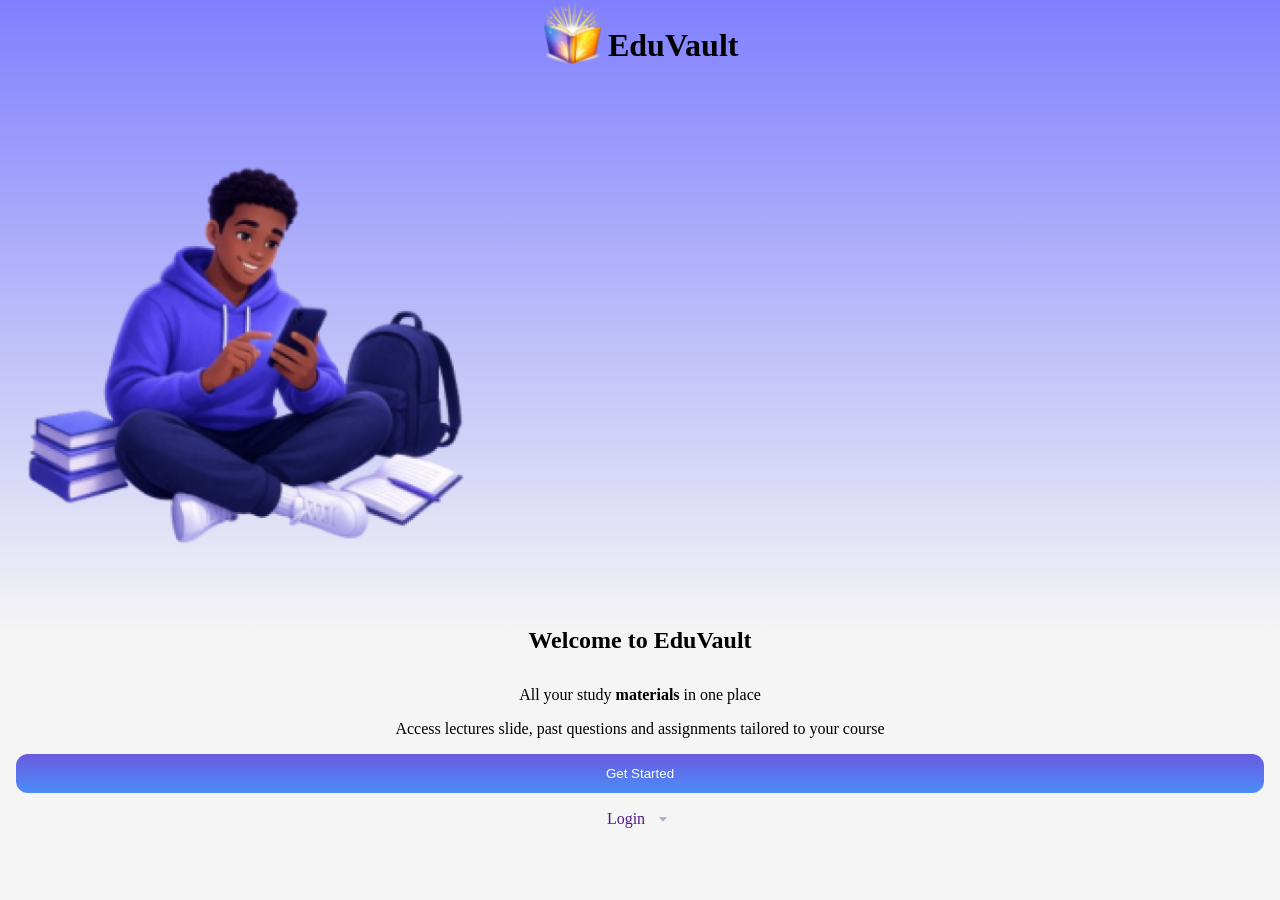
==== index.html @ 0058bfd2 "initial commit" ====
<!doctype html>
<html lang="en">
  <head>
    <meta charset="UTF-8" />
    <meta name="viewport" content="width=device-width, initial-scale=1.0" />
    <title>EduVault</title>
    <link rel="stylesheet" href="styles/style.css" />
  </head>
  <body class="body">
    <header>
      <h1 class="header">
        <img
          src="assets/images/book_mb.png"
          alt="book"
          width="60px"
          height="53px"
        />EduVault
      </h1>
    </header>
    <main class="main">
      <section class="hero-image">
        <img
          src="assets/images/white-hero2.png"
          alt="hero-section"
          width="460px"
          height="auto"
        />
        <h2>Welcome to EduVault</h2>
      </section>
      <section class="hero-text">
        <p>
          All your study <span class="emphasis-text">materials</span> in one
          place
        </p>
        <p>
          Access lectures slide, past questions and assignments tailored to your
          course
        </p>

        <button class="button">
          <!-- <a href="">
            <div class="image-text button">
               <img
              width="48"
              height="48"
              src="https://img.icons8.com/fluency/48/google-logo.png"
              alt="google-logo"
            /> 
              <img
                src="assets/icons/google-icon.png"
                alt="google-icon"
                width="24px"
                height="24"
              /><span>sign up with google</span>
            </div>
          </a> -->
          Get Started
        </button>
        <a href="">
          <div class="image-text">
            <span>Login</span>
            <img
              src="assets/icons/down-arrow.svg"
              alt="down-arrow"
              width="20px"
              height="20px"
            />
          </div>
        </a>
      </section>
    </main>
  </body>
</html>
---- styles/style.css ----
:root {
  /* ||colors variables|| */
  --bg-color: #0f172a;
  --bg-gradient-color: linear-gradient(#6a5ae0, #4b8df8);
  --bg-card: #1e293b;
  --primary-text-color: #ffffff;
  --secondary-text-color: #94a3b8;
  --success-color: #22c55e;
  --warnning-color: #facc15;
  --error-color: #ef4444;

  /* ||spacing variables|| */
  --sections-gap: 2em;
  --components-gap: 1em;
  --text-elements-gap: 0.5em;

  /* ||font variables|| */
  --primary-font: Inter, sans-serif;
  --secondray-font: Roboto, sans-serif;
  --fallback-font: Arial, Helvetica, sans-serif;
  --decorative-font: Poppins, sans-serif;
}

* {
  box-sizing: border-box;
  padding: 0;
  margin: 0;
}

body {
  min-height: 100vh;
  background-image: linear-gradient(rgb(128, 128, 255) 0%, hsl(0, 0%, 96%) 70%);
  padding: 0 1rem;
  display: flex;
  flex-direction: column;
}

img {
  max-width: 100%;
  height: auto;
  display: block;
  object-fit: cover;
}

a {
  text-decoration: none;
}

.body {
  display: flex;
  flex-direction: column;
}

.header {
  display: flex;
  gap: 0.2em;
  align-items: flex-end;
  justify-content: center;
}

.main {
  text-align: center;
  display: flex;
  flex-direction: column;
  flex-grow: 1;
  justify-content: center;
}

.hero-text {
  display: flex;
  flex-direction: column;
  gap: var(--components-gap);
}

.image-text {
  display: flex;
  justify-content: center;
  align-items: center;
  gap: var(--text-elements-gap);
}

.hero-image {
  margin-bottom: var(--sections-gap);
  /* height: 65vh; */
  /* flex-grow: 1; */
}

.button {
  background-image: linear-gradient(#6a5ae0, #4b8df8);
  border: 0;
  border-radius: 12px;
  padding: 12px 16px;
  color: #ffffff;
}

.emphasis-text {
  font-weight: bolder;
}
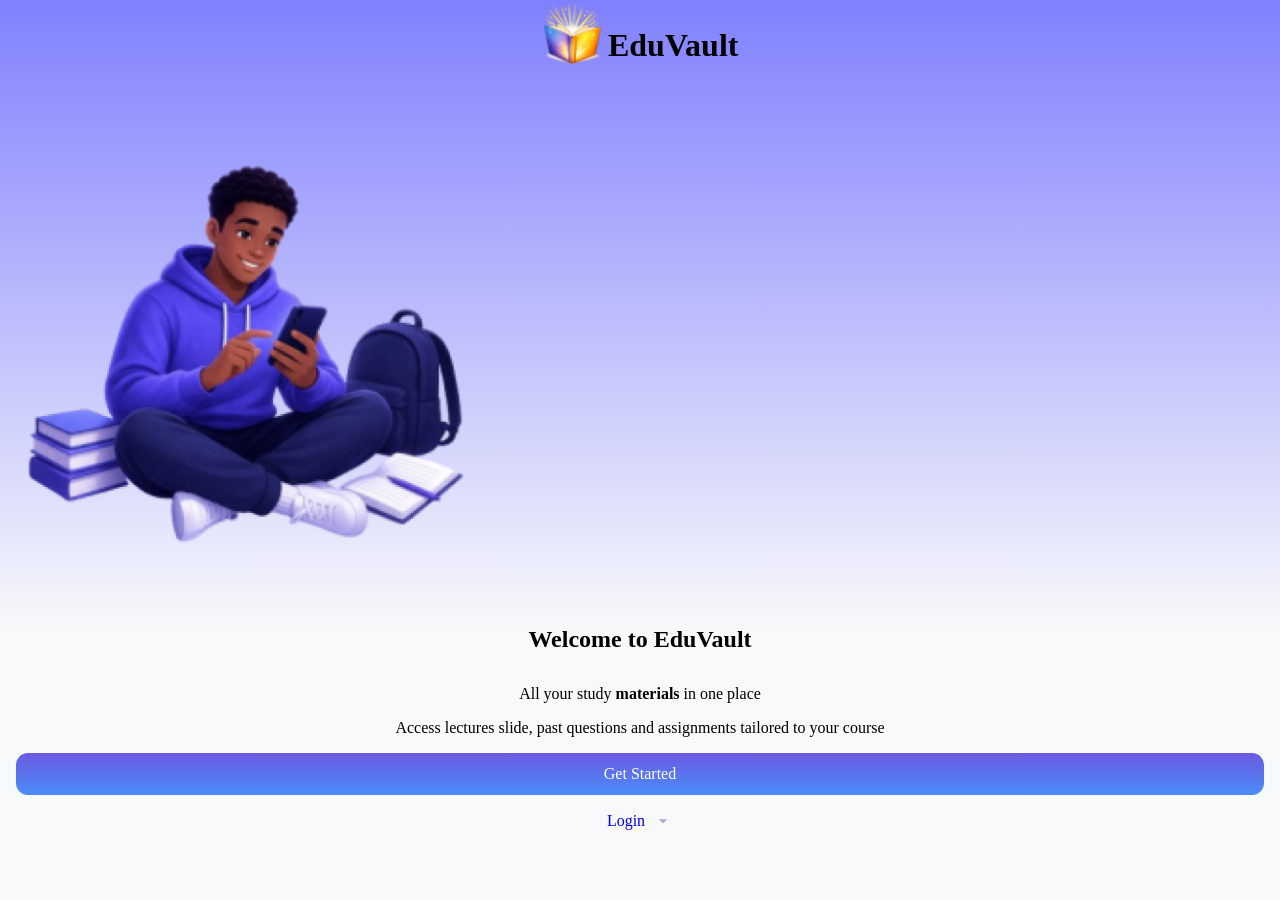
==== commit 42ac70df: "Fisrt  version of the working system with only one course working correctly" ====
--- a/index.html
+++ b/index.html
@@ -6,9 +6,9 @@
     <title>EduVault</title>
     <link rel="stylesheet" href="styles/style.css" />
   </head>
-  <body class="body">
+  <body class="body body--home">
     <header>
-      <h1 class="header">
+      <h1 class="header header--center">
         <img
           src="assets/images/book_mb.png"
           alt="book"
@@ -37,8 +37,9 @@
           course
         </p>
 
-        <button class="button">
-          <!-- <a href="">
+        <!-- 
+        <button>
+           <a href="">
             <div class="image-text button">
                <img
               width="48"
@@ -53,20 +54,24 @@
                 height="24"
               /><span>sign up with google</span>
             </div>
-          </a> -->
-          Get Started
+          </a> 
+          
         </button>
-        <a href="">
-          <div class="image-text">
-            <span>Login</span>
-            <img
-              src="assets/icons/down-arrow.svg"
-              alt="down-arrow"
-              width="20px"
-              height="20px"
-            />
-          </div>
-        </a>
+        -->
+        <div class="components-gap">
+          <a href="department.html" class="button block-link">Get Started</a>
+          <a href="/">
+            <div class="image-text">
+              <span>Login</span>
+              <img
+                src="assets/icons/down-arrow.svg"
+                alt="down-arrow"
+                width="20px"
+                height="20px"
+              />
+            </div>
+          </a>
+        </div>
       </section>
     </main>
   </body>
--- a/styles/style.css
+++ b/styles/style.css
@@ -29,7 +29,7 @@
 
 body {
   min-height: 100vh;
-  background-image: linear-gradient(rgb(128, 128, 255) 0%, hsl(0, 0%, 96%) 70%);
+  background-color: #f8f9fa;
   padding: 0 1rem;
   display: flex;
   flex-direction: column;
@@ -46,15 +46,31 @@
   text-decoration: none;
 }
 
+.block-link {
+  display: block;
+}
+
 .body {
   display: flex;
   flex-direction: column;
 }
 
+.body--home {
+  background-image: linear-gradient(rgb(128, 128, 255) 0%, #f8f9fa 70%);
+}
+
+.components-gap {
+  display: flex;
+  flex-direction: column;
+  gap: var(--components-gap);
+}
 .header {
   display: flex;
   gap: 0.2em;
   align-items: flex-end;
+}
+
+.header--center {
   justify-content: center;
 }
 
@@ -96,3 +112,125 @@
 .emphasis-text {
   font-weight: bolder;
 }
+
+.toggle-nav {
+  margin: 0 0 0.5rem auto;
+  width: 1.7rem;
+  height: 1.5rem;
+  padding-top: 0.3rem;
+  text-indent: 10rem;
+  overflow: hidden;
+  position: relative;
+  border: 0;
+  outline: 0;
+  background-color: transparent;
+  cursor: pointer;
+}
+
+.toggle-nav::before {
+  text-indent: 0;
+  content: "\2630";
+  position: absolute;
+  top: 0;
+  left: 0.3rem;
+  font-size: 17px;
+  font-weight: bolder;
+}
+
+.menu-container {
+  display: none;
+}
+.visible {
+  display: block;
+  position: fixed;
+  position: absolute;
+  top: 50px;
+  right: 0;
+  width: 50%;
+  background-color: white;
+  margin-top: var(--components-gap);
+}
+
+.menu {
+  list-style-type: none;
+  /* margin-top: var(--components-gap); */
+  box-shadow: 1px 1px 0.3rem rgb(168, 168, 168);
+  border-radius: 5px;
+  height: 100vh;
+}
+
+.menu .menu__list + .menu__list {
+  border-top: 1px solid rgb(61, 61, 61);
+}
+
+.menu__list a {
+  display: block;
+  color: #4b8df8;
+  padding: 1rem 0 0.5rem 0.5rem;
+}
+
+.main-section {
+  margin-top: var(--sections-gap);
+}
+
+.main-section > ul {
+  list-style-type: none;
+}
+
+.main-section-head {
+  display: flex;
+  flex-direction: column;
+  gap: var(--text-elements-gap);
+  text-align: center;
+}
+
+.main-section-cards {
+  margin-top: var(--components-gap);
+  display: flex;
+  flex-direction: column;
+  gap: var(--components-gap);
+}
+
+.main-section-card {
+  background-color: #ffffff;
+  border-radius: 7px;
+  box-shadow: 0.5px 0.5px 1.3px rgb(82, 82, 82);
+}
+
+.department-card {
+  display: flex;
+  flex-direction: column;
+  align-items: center;
+  padding: 2rem 1rem;
+  gap: var(--components-gap);
+}
+
+.level-card {
+  display: flex;
+  align-items: center;
+  padding: 1rem;
+  gap: var(--text-elements-gap);
+}
+
+.level-card > .forward-arrow {
+  margin-left: auto;
+}
+
+.course-card {
+  padding: 1rem;
+  display: flex;
+  flex-direction: column;
+  gap: var(--text-elements-gap);
+  color: black;
+}
+
+.course-card__code {
+  align-self: flex-start;
+}
+
+.lecture-card {
+  padding: 1rem;
+  display: flex;
+  align-items: center;
+  gap: 0.5rem;
+}
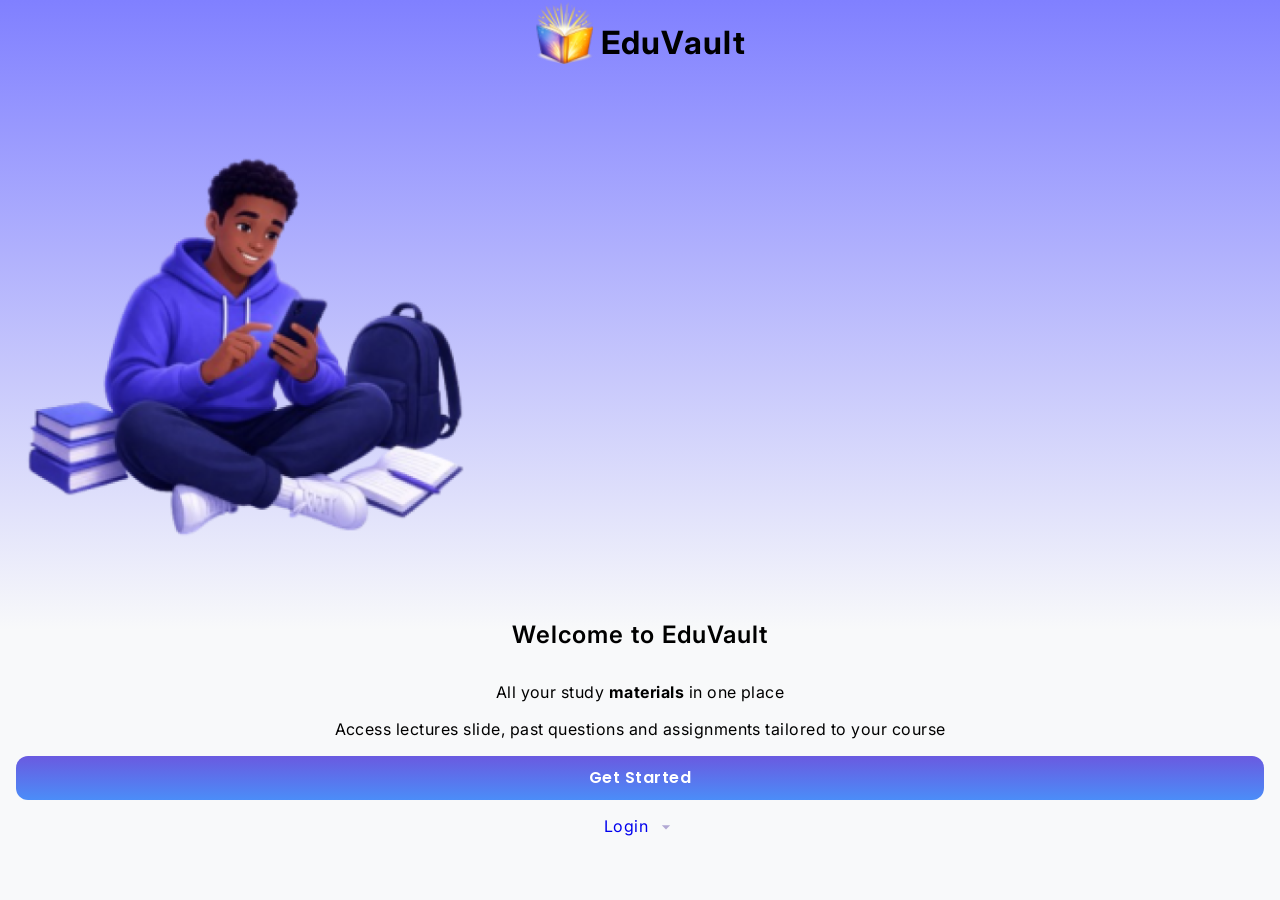
==== commit aaf36431: "add more styling using font" ====
--- a/index.html
+++ b/index.html
@@ -5,10 +5,17 @@
     <meta name="viewport" content="width=device-width, initial-scale=1.0" />
     <title>EduVault</title>
     <link rel="stylesheet" href="styles/style.css" />
+    <link rel="stylesheet" href="styles/index.css" />
+    <link rel="preconnect" href="https://fonts.googleapis.com" />
+    <link rel="preconnect" href="https://fonts.gstatic.com" crossorigin />
+    <link
+      href="https://fonts.googleapis.com/css2?family=Fira+Code:wght@300..700&family=Inter:ital,opsz,wght@0,14..32,100..900;1,14..32,100..900&family=Poppins:ital,wght@0,100;0,200;0,300;0,400;0,500;0,600;0,700;0,800;0,900;1,100;1,200;1,300;1,400;1,500;1,600;1,700;1,800;1,900&family=Roboto:ital,wght@0,100..900;1,100..900&display=swap"
+      rel="stylesheet"
+    />
   </head>
   <body class="body body--home">
     <header>
-      <h1 class="header header--center">
+      <h1 class="header header--center inter-heading">
         <img
           src="assets/images/book_mb.png"
           alt="book"
@@ -25,9 +32,9 @@
           width="460px"
           height="auto"
         />
-        <h2>Welcome to EduVault</h2>
+        <h2 class="inter-heading inter-heading--small">Welcome to EduVault</h2>
       </section>
-      <section class="hero-text">
+      <section class="hero-text inter-body">
         <p>
           All your study <span class="emphasis-text">materials</span> in one
           place
@@ -37,30 +44,11 @@
           course
         </p>
 
-        <!-- 
-        <button>
-           <a href="">
-            <div class="image-text button">
-               <img
-              width="48"
-              height="48"
-              src="https://img.icons8.com/fluency/48/google-logo.png"
-              alt="google-logo"
-            /> 
-              <img
-                src="assets/icons/google-icon.png"
-                alt="google-icon"
-                width="24px"
-                height="24"
-              /><span>sign up with google</span>
-            </div>
-          </a> 
-          
-        </button>
-        -->
         <div class="components-gap">
-          <a href="department.html" class="button block-link">Get Started</a>
-          <a href="/">
+          <a href="department.html" class="button block-a poppins-semibold"
+            >Get Started</a
+          >
+          <a href="index.html">
             <div class="image-text">
               <span>Login</span>
               <img
--- a/styles/style.css
+++ b/styles/style.css
@@ -1,3 +1,4 @@
+/* ||*CSS VARAIABLES *|| */
 :root {
   /* ||colors variables|| */
   --bg-color: #0f172a;
@@ -20,7 +21,151 @@
   --fallback-font: Arial, Helvetica, sans-serif;
   --decorative-font: Poppins, sans-serif;
 }
-
+/* ||* END OF CSS VARAIABLES*|| */
+
+.inter-body {
+  font-family: "Inter", sans-serif;
+  font-optical-sizing: auto;
+  font-weight: 400;
+  font-style: normal;
+}
+
+.inter-heading {
+  font-family: "Inter", sans-serif;
+  font-optical-sizing: auto;
+  font-weight: 700;
+  font-style: normal;
+  letter-spacing: 0.04em;
+}
+
+.inter-heading--small {
+  font-weight: 600;
+}
+
+.roboto-<uniquifier > {
+  font-family: "Roboto", sans-serif;
+  font-optical-sizing: auto;
+  font-weight: <weight>;
+  font-style: normal;
+  font-variation-settings: "wdth" 100;
+}
+
+.fira-code-<uniquifier > {
+  font-family: "Fira Code", monospace;
+  font-optical-sizing: auto;
+  font-weight: <weight>;
+  font-style: normal;
+}
+
+.poppins-thin {
+  font-family: "Poppins", sans-serif;
+  font-weight: 100;
+  font-style: normal;
+}
+
+.poppins-extralight {
+  font-family: "Poppins", sans-serif;
+  font-weight: 200;
+  font-style: normal;
+}
+
+.poppins-light {
+  font-family: "Poppins", sans-serif;
+  font-weight: 300;
+  font-style: normal;
+}
+
+.poppins-regular {
+  font-family: "Poppins", sans-serif;
+  font-weight: 400;
+  font-style: normal;
+}
+
+.poppins-medium {
+  font-family: "Poppins", sans-serif;
+  font-weight: 500;
+  font-style: normal;
+}
+
+.poppins-semibold {
+  font-family: "Poppins", sans-serif;
+  font-weight: 600;
+  font-style: normal;
+}
+
+.poppins-bold {
+  font-family: "Poppins", sans-serif;
+  font-weight: 700;
+  font-style: normal;
+}
+
+.poppins-extrabold {
+  font-family: "Poppins", sans-serif;
+  font-weight: 800;
+  font-style: normal;
+}
+
+.poppins-black {
+  font-family: "Poppins", sans-serif;
+  font-weight: 900;
+  font-style: normal;
+}
+
+.poppins-thin-italic {
+  font-family: "Poppins", sans-serif;
+  font-weight: 100;
+  font-style: italic;
+}
+
+.poppins-extralight-italic {
+  font-family: "Poppins", sans-serif;
+  font-weight: 200;
+  font-style: italic;
+}
+
+.poppins-light-italic {
+  font-family: "Poppins", sans-serif;
+  font-weight: 300;
+  font-style: italic;
+}
+
+.poppins-regular-italic {
+  font-family: "Poppins", sans-serif;
+  font-weight: 400;
+  font-style: italic;
+}
+
+.poppins-medium-italic {
+  font-family: "Poppins", sans-serif;
+  font-weight: 500;
+  font-style: italic;
+}
+
+.poppins-semibold-italic {
+  font-family: "Poppins", sans-serif;
+  font-weight: 600;
+  font-style: italic;
+}
+
+.poppins-bold-italic {
+  font-family: "Poppins", sans-serif;
+  font-weight: 700;
+  font-style: italic;
+}
+
+.poppins-extrabold-italic {
+  font-family: "Poppins", sans-serif;
+  font-weight: 800;
+  font-style: italic;
+}
+
+.poppins-black-italic {
+  font-family: "Poppins", sans-serif;
+  font-weight: 900;
+  font-style: italic;
+}
+
+/* ||*GENERAL CSS RESET *|| */
 * {
   box-sizing: border-box;
   padding: 0;
@@ -33,6 +178,8 @@
   padding: 0 1rem;
   display: flex;
   flex-direction: column;
+  line-height: 1.3;
+  letter-spacing: 0.03em;
 }
 
 img {
@@ -46,24 +193,24 @@
   text-decoration: none;
 }
 
-.block-link {
+/* ||*END OF GENERAL CSS RESET *|| */
+
+/* ||*UTILITY CLASSES *|| */
+.block-a {
   display: block;
 }
 
-.body {
-  display: flex;
-  flex-direction: column;
-}
-
-.body--home {
-  background-image: linear-gradient(rgb(128, 128, 255) 0%, #f8f9fa 70%);
-}
-
-.components-gap {
-  display: flex;
-  flex-direction: column;
-  gap: var(--components-gap);
-}
+.nowrap {
+  white-space: nowrap;
+}
+
+.emphasis-text {
+  font-weight: bolder;
+}
+
+/* ||*END OF UTILITY CLASSES *|| */
+
+/* ||*HEADER STYLES *|| */
 .header {
   display: flex;
   gap: 0.2em;
@@ -74,6 +221,9 @@
   justify-content: center;
 }
 
+/* ||*END OF HEADER STYLES *|| */
+
+/* ||* *|| */
 .main {
   text-align: center;
   display: flex;
@@ -82,25 +232,7 @@
   justify-content: center;
 }
 
-.hero-text {
-  display: flex;
-  flex-direction: column;
-  gap: var(--components-gap);
-}
-
-.image-text {
-  display: flex;
-  justify-content: center;
-  align-items: center;
-  gap: var(--text-elements-gap);
-}
-
-.hero-image {
-  margin-bottom: var(--sections-gap);
-  /* height: 65vh; */
-  /* flex-grow: 1; */
-}
-
+/* ||*BUTTON STYLES*|| */
 .button {
   background-image: linear-gradient(#6a5ae0, #4b8df8);
   border: 0;
@@ -109,10 +241,13 @@
   color: #ffffff;
 }
 
-.emphasis-text {
-  font-weight: bolder;
-}
-
+.button--small {
+  padding: 0.5em 0.4em;
+  border-radius: 5px;
+}
+/* ||*END OF BUTTON STYLES *|| */
+
+/* ||*TOGGLE NAVIGATION BUTTON*|| */
 .toggle-nav {
   margin: 0 0 0.5rem auto;
   width: 1.7rem;
@@ -136,7 +271,9 @@
   font-size: 17px;
   font-weight: bolder;
 }
-
+/* ||*END OF TOGGLE NAVIGATION BUTTON*|| */
+
+/* ||*NAVIGATIONS STYLES *|| */
 .menu-container {
   display: none;
 }
@@ -169,6 +306,9 @@
   padding: 1rem 0 0.5rem 0.5rem;
 }
 
+/* ||*END OF NAVIGATIONS STYLES *|| */
+
+/* ||*MAIN SECTION STYLES *|| */
 .main-section {
   margin-top: var(--sections-gap);
 }
@@ -177,60 +317,26 @@
   list-style-type: none;
 }
 
-.main-section-head {
+.main-section__heading {
   display: flex;
   flex-direction: column;
   gap: var(--text-elements-gap);
   text-align: center;
 }
 
-.main-section-cards {
+.main-section__body {
   margin-top: var(--components-gap);
   display: flex;
   flex-direction: column;
   gap: var(--components-gap);
 }
 
-.main-section-card {
+/* ||*END OF MAIN SECTION STYLES *|| */
+
+/* ||*CARD STYLES *|| */
+.card {
   background-color: #ffffff;
   border-radius: 7px;
   box-shadow: 0.5px 0.5px 1.3px rgb(82, 82, 82);
 }
-
-.department-card {
-  display: flex;
-  flex-direction: column;
-  align-items: center;
-  padding: 2rem 1rem;
-  gap: var(--components-gap);
-}
-
-.level-card {
-  display: flex;
-  align-items: center;
-  padding: 1rem;
-  gap: var(--text-elements-gap);
-}
-
-.level-card > .forward-arrow {
-  margin-left: auto;
-}
-
-.course-card {
-  padding: 1rem;
-  display: flex;
-  flex-direction: column;
-  gap: var(--text-elements-gap);
-  color: black;
-}
-
-.course-card__code {
-  align-self: flex-start;
-}
-
-.lecture-card {
-  padding: 1rem;
-  display: flex;
-  align-items: center;
-  gap: 0.5rem;
-}
+/* ||*END OF CARD STYLES   *|| */
--- a/styles/index.css
+++ b/styles/index.css
@@ -0,0 +1,32 @@
+.body {
+  display: flex;
+  flex-direction: column;
+}
+.body--home {
+  background-image: linear-gradient(rgb(128, 128, 255) 0%, #f8f9fa 70%);
+}
+
+.hero-text {
+  display: flex;
+  flex-direction: column;
+  gap: var(--components-gap);
+}
+
+.image-text {
+  display: flex;
+  justify-content: center;
+  align-items: center;
+  gap: var(--text-elements-gap);
+}
+
+.hero-image {
+  margin-bottom: var(--sections-gap);
+  /* height: 65vh; */
+  /* flex-grow: 1; */
+}
+
+.components-gap {
+  display: flex;
+  flex-direction: column;
+  gap: var(--components-gap);
+}
